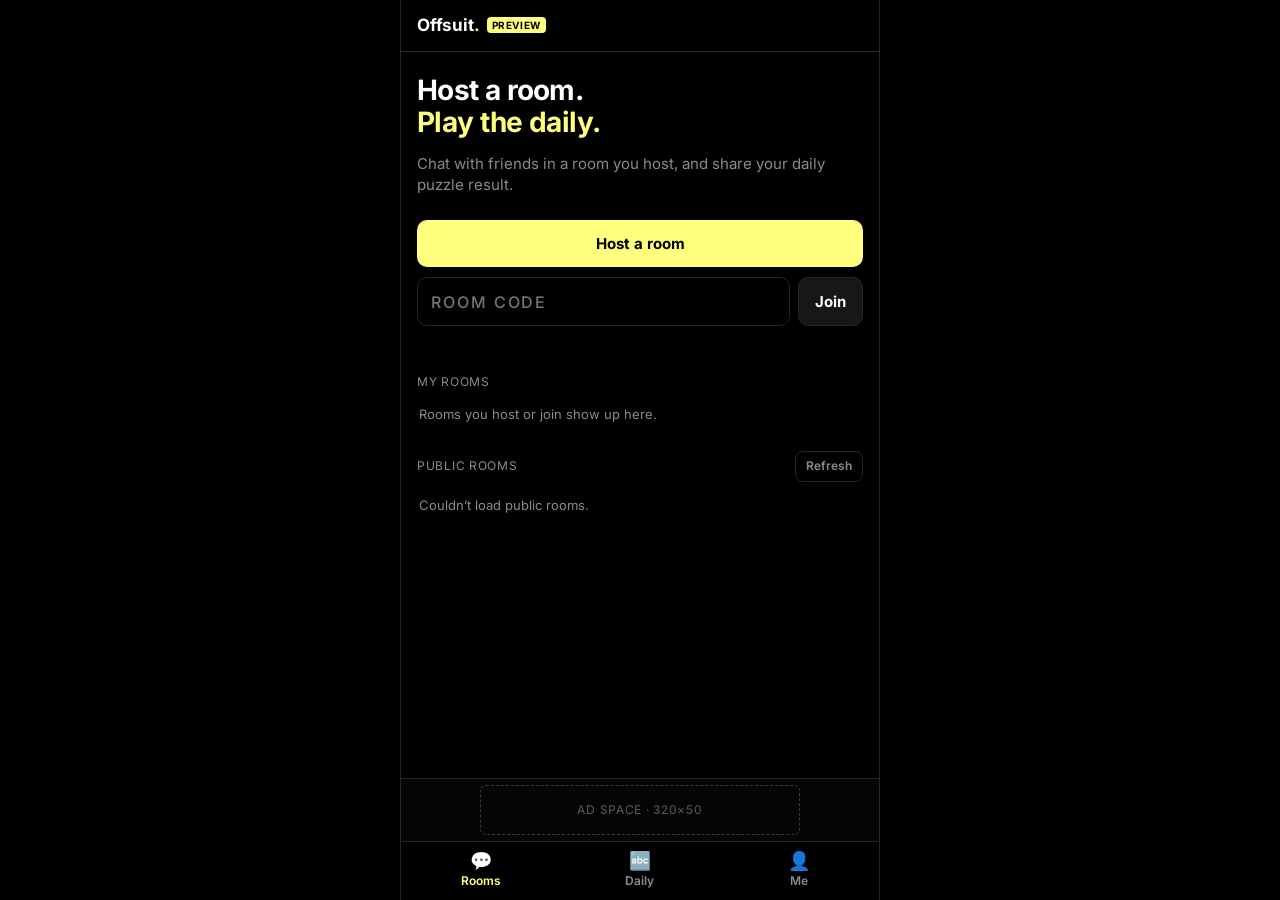
==== app/index.html @ 5cc2814b "Preview app at /app/: mobile-first rooms (host with 6-char code, join by code/link, host badge, loca" ====
<!doctype html>
<html lang="en">
<head>
<meta charset="utf-8">
<meta name="viewport" content="width=device-width, initial-scale=1, viewport-fit=cover">
<meta name="theme-color" content="#000000">
<meta name="apple-mobile-web-app-capable" content="yes">
<meta name="mobile-web-app-capable" content="yes">
<meta name="apple-mobile-web-app-status-bar-style" content="black-translucent">
<meta name="apple-mobile-web-app-title" content="Offsuit">
<meta name="robots" content="noindex">
<title>Offsuit · Rooms & Daily (preview)</title>
<link rel="stylesheet" href="app.css">
</head>
<body>
<div class="app" id="app">
  <header class="top">
    <div class="brand">Offsuit<span>.</span> <em class="pv">preview</em></div>
    <div class="status" id="status"></div>
  </header>

  <main>
    <!-- Rooms (home) -->
    <section class="view" id="vRooms">
      <div class="pad">
        <h1 class="hero">Host a room.<br><span class="acc">Play the daily.</span></h1>
        <p class="muted">Chat with friends in a room you host, and share your daily puzzle result.</p>
        <button class="btn" id="hostBtn" type="button">Host a room</button>
        <form class="joinRow" id="quickJoin" autocomplete="off">
          <input id="quickCode" class="code" maxlength="7" placeholder="ROOM CODE" aria-label="Room code" autocapitalize="characters" spellcheck="false">
          <button class="btn alt" type="submit">Join</button>
        </form>
        <div class="err" id="quickErr"></div>
        <div class="sectH"><span>My rooms</span></div>
        <div class="list" id="myRooms"></div>
        <div class="sectH"><span>Public rooms</span><button class="chip" id="refreshPub" type="button">Refresh</button></div>
        <div class="list" id="pubRooms"><div class="empty">Loading…</div></div>
      </div>
    </section>

    <!-- Host flow -->
    <section class="view" id="vHost">
      <div class="pad">
        <button class="back" data-go="#/" type="button">‹ Back</button>
        <div id="hostForm">
          <h2>Host a room</h2>
          <form id="hostF" autocomplete="off">
            <label for="hostName">Your name</label><input id="hostName" maxlength="24" autocomplete="nickname" placeholder="e.g. Minh">
            <label for="hostTitle">Room name <span class="muted">(optional)</span></label><input id="hostTitle" maxlength="40" placeholder="Friday crew">
            <label class="check"><input type="checkbox" id="hostPub"> List publicly — anyone can find it and join</label>
            <button class="btn" id="hostGo" type="submit">Create room</button>
            <div class="err" id="hostErr"></div>
          </form>
          <p class="muted small">You get a 6-character code. The code is the key: messages are end-to-end encrypted with it, so only people with the code can read the room.</p>
        </div>
        <div id="hostDone" hidden>
          <h2>Your room is ready</h2>
          <p class="muted" id="hostDoneTitle"></p>
          <div class="bigcode" id="bigCode"></div>
          <div class="row2"><button class="btn" id="shareRoom" type="button">Share invite</button><button class="btn alt" id="copyLink" type="button">Copy link</button></div>
          <button class="btn alt full" id="copyCode" type="button">Copy code</button>
          <button class="btn full" id="enterRoom" type="button">Enter room</button>
        </div>
      </div>
    </section>

    <!-- Join flow -->
    <section class="view" id="vJoin">
      <div class="pad">
        <button class="back" data-go="#/" type="button">‹ Back</button>
        <h2>Join a room</h2>
        <form id="joinF" autocomplete="off">
          <label for="joinCode">Room code</label><input id="joinCode" class="code" maxlength="7" placeholder="ABC234" autocapitalize="characters" spellcheck="false">
          <label for="joinName">Your name</label><input id="joinName" maxlength="24" autocomplete="nickname" placeholder="e.g. Minh">
          <button class="btn" id="joinGo" type="submit">Join</button>
          <div class="err" id="joinErr"></div>
        </form>
      </div>
    </section>

    <!-- Room -->
    <section class="view" id="vRoom">
      <div class="roomBar">
        <button class="back" data-go="#/" type="button" aria-label="Back to rooms">‹</button>
        <div class="rt"><b id="roomTitle"></b><span class="muted small" id="roomSub"></span></div>
        <button class="chip" id="roomShare" type="button">Invite</button>
      </div>
      <div class="msgs" id="msgs" aria-live="polite"></div>
      <form class="composer" id="sendF" autocomplete="off"><input id="text" maxlength="1000" placeholder="Message"><button class="btn" type="submit">Send</button></form>
    </section>

    <!-- Daily -->
    <section class="view" id="vDaily"><div id="wordle" class="wl"></div></section>

    <!-- Me -->
    <section class="view" id="vMe">
      <div class="pad">
        <h2>Profile</h2>
        <label for="meName">Name</label>
        <div class="joinRow"><input id="meName" maxlength="24" autocomplete="nickname"><button class="btn alt" id="meSave" type="button">Save</button></div>
        <div class="kv"><span>Plan</span><b id="mePlan">Free</b></div>
        <div class="kv"><span>Device id</span><code id="meId"></code></div>
        <div class="kv"><span>Since</span><span id="meSince"></span></div>
        <div class="card soft">
          <b>Premium — coming later</b>
          <p class="muted small">Keep your username (reserved for you) and your chat history across devices. Today your name and history live only on this device: the relay keeps messages for about 12 hours, and this device keeps the last 300 per room.</p>
        </div>
        <div class="sectH"><span>On this device</span></div>
        <div class="kv"><span>Rooms</span><b id="meRooms">0</b></div>
        <div class="kv"><span>Saved messages</span><b id="meMsgs">0</b></div>
        <button class="btn alt full" id="meClear" type="button">Clear chat history on this device</button>
      </div>
    </section>
  </main>

  <div class="ad" id="ad" aria-label="Advertisement placeholder"><span>Ad space · 320×50</span></div>
  <nav class="tabs" id="tabs">
    <a href="#/" data-tab="rooms"><span class="ic">💬</span>Rooms</a>
    <a href="#/daily" data-tab="daily"><span class="ic">🔤</span>Daily</a>
    <a href="#/me" data-tab="me"><span class="ic">👤</span>Me</a>
  </nav>
</div>

<div class="sheet-bg" id="picker"><div class="sheet" role="dialog" aria-labelledby="pkTitle">
  <div class="sheet-h"><b id="pkTitle">Share result to…</b><button class="chip" id="pkClose" type="button">Close</button></div>
  <div id="pkPrev"></div>
  <div class="list" id="pkList"></div>
  <div class="err" id="pkErr"></div>
</div></div>
<div class="toast" id="toast" role="status"><span id="toastText"></span><button class="chip acc" id="toastBtn" type="button" hidden></button></div>

<script type="module" src="js/app.js"></script>
</body>
</html>
---- app/app.css ----
@font-face{font-family:"Inter";font-style:normal;font-weight:100 900;font-display:swap;src:url("../fonts/inter-latin.woff2") format("woff2")}
:root{--bg:#000;--panel:#171717;--border:#262626;--text:#fff;--muted:#8A8A8A;--accent:#FFFF7D;--green:#4E9A5A;--yellow:#C9B458;--grey:#3A3A3C;
  --sat:env(safe-area-inset-top,0px);--sab:env(safe-area-inset-bottom,0px)}
*{box-sizing:border-box;-webkit-tap-highlight-color:transparent}
html,body{height:100%;margin:0;background:var(--bg);overscroll-behavior:none}
body{color:var(--text);font:15px/1.4 Inter,system-ui,-apple-system,"Segoe UI",Roboto,sans-serif;-webkit-font-smoothing:antialiased;overflow:hidden}
button{font:inherit;cursor:pointer}
input{width:100%;background:#000;color:var(--text);border:1px solid var(--border);border-radius:10px;padding:12px 13px;font:inherit;font-size:16px;outline:none}
input:focus{border-color:var(--accent)}
label{display:block;font-size:12px;color:var(--muted);margin:12px 0 6px}
h1,h2{margin:0}
h2{font-size:20px;margin:6px 0 4px}
.muted{color:var(--muted)} .small{font-size:12px} .acc{color:var(--accent)}
.empty{color:var(--muted);font-size:13px;padding:6px 2px}
.err{color:#ff8a8a;font-size:13px;min-height:18px;margin-top:8px}

/* phone-width column, centred on desktop */
.app{position:relative;height:100vh;height:100dvh;max-width:480px;margin:0 auto;display:flex;flex-direction:column;background:var(--bg);border-left:1px solid var(--border);border-right:1px solid var(--border)}
@media (max-width:480px){.app{border:0}}
.top{flex:none;display:flex;align-items:center;justify-content:space-between;height:calc(52px + var(--sat));padding:var(--sat) 16px 0;border-bottom:1px solid var(--border)}
.brand{font-weight:700;font-size:17px;letter-spacing:-.01em}
.brand span{color:var(--accent)}
.pv{font-style:normal;font-size:10px;font-weight:700;color:#000;background:var(--accent);border-radius:4px;padding:2px 5px;margin-left:4px;vertical-align:2px;text-transform:uppercase;letter-spacing:.06em}
.status{font-size:12px;color:var(--muted);display:flex;align-items:center;gap:6px}
.status .dot{width:7px;height:7px;border-radius:50%;background:#555}.status .dot.on{background:var(--accent)}
main{flex:1;min-height:0;position:relative}
.view{display:none;position:absolute;inset:0;flex-direction:column;overflow-y:auto}
.view.on{display:flex}
.pad{padding:18px 16px 24px}

.btn{display:inline-flex;align-items:center;justify-content:center;gap:6px;background:var(--accent);color:#000;border:0;border-radius:10px;padding:13px 16px;font-weight:700;font-size:15px}
.btn.alt{background:var(--panel);color:var(--text);border:1px solid var(--border)}
.btn:disabled{opacity:.5}
.btn.full,#hostBtn,#hostGo,#joinGo{width:100%;margin-top:10px}
.chip{background:none;border:1px solid var(--border);color:var(--muted);border-radius:8px;padding:6px 10px;font-size:12px;font-weight:600}
.chip.acc{color:#000;background:var(--accent);border-color:var(--accent)}
.back{background:none;border:0;color:var(--muted);font-weight:600;padding:4px 0;margin-bottom:6px;font-size:15px}
.hero{font-size:28px;line-height:1.15;letter-spacing:-.02em;margin:4px 0 8px}
.joinRow{display:flex;gap:8px;margin-top:10px}
.joinRow .btn{flex:none}
.code{text-transform:uppercase;letter-spacing:.22em;font-weight:700}
.code::placeholder{letter-spacing:.12em;font-weight:500}
.check{display:flex;align-items:center;gap:8px;color:var(--text);font-size:14px;margin:14px 0 2px}
.check input{width:18px;height:18px;accent-color:var(--accent);margin:0}
.sectH{display:flex;justify-content:space-between;align-items:center;font-size:12px;color:var(--muted);text-transform:uppercase;letter-spacing:.06em;margin:22px 0 8px}
.list{display:flex;flex-direction:column;gap:8px}
.item{display:flex;align-items:center;gap:10px;width:100%;text-align:left;background:var(--panel);border:1px solid var(--border);border-radius:12px;padding:11px 12px;color:var(--text)}
.item .av{flex:none;width:36px;height:36px;border-radius:10px;background:#000;border:1px solid var(--border);display:flex;align-items:center;justify-content:center;font-weight:800;color:var(--accent);font-size:14px}
.item .mid{flex:1;min-width:0}
.item .mid b{display:block;font-weight:600;white-space:nowrap;overflow:hidden;text-overflow:ellipsis}
.item .mid > span{display:block;color:var(--muted);font-size:12px;white-space:nowrap;overflow:hidden;text-overflow:ellipsis}
.item .rt{flex:none;color:var(--muted);font-size:11px;text-align:right}
.item.sel{border-color:var(--accent)}
.badge{display:inline-block;font-size:10px;font-weight:800;color:#000;background:var(--accent);border-radius:4px;padding:1px 5px;margin-left:5px;vertical-align:1px;text-transform:uppercase;letter-spacing:.04em}
.bigcode{font-size:40px;font-weight:800;letter-spacing:.18em;text-align:center;background:var(--panel);border:1px solid var(--border);border-radius:14px;padding:18px 0 18px .18em;margin:14px 0}
.row2{display:flex;gap:8px}.row2 .btn{flex:1}
.kv{display:flex;justify-content:space-between;gap:10px;padding:10px 0;border-bottom:1px solid var(--border);font-size:14px}
.kv span{color:var(--muted)} .kv code{color:var(--text);font-size:12px}
.card.soft{background:var(--panel);border:1px solid var(--border);border-radius:12px;padding:12px 14px;margin:16px 0 0}
.card.soft p{margin:6px 0 0}

/* room */
.roomBar{flex:none;display:flex;align-items:center;gap:8px;padding:8px 12px;border-bottom:1px solid var(--border)}
.roomBar .back{margin:0;font-size:26px;line-height:1;padding:0 6px}
.roomBar .rt{flex:1;min-width:0;display:flex;flex-direction:column}
.roomBar .rt b{white-space:nowrap;overflow:hidden;text-overflow:ellipsis}
.msgs{flex:1;min-height:0;overflow-y:auto;padding:14px 12px;display:flex;flex-direction:column;gap:10px}
.msg{max-width:84%;align-self:flex-start}
.msg.me{align-self:flex-end;text-align:right}
.meta{font-size:12px;color:var(--muted);margin-bottom:3px}
.meta b{color:var(--text);font-weight:600}
.msg.me .meta b{color:var(--accent)}
.bubble{display:inline-block;text-align:left;background:var(--panel);border:1px solid var(--border);border-radius:14px;padding:9px 12px;white-space:pre-wrap;overflow-wrap:anywhere}
.msg.me .bubble{background:#1f1f0f;border-color:#3a3a1e}
.sys{align-self:center;color:var(--muted);font-size:12px;text-align:center}
.sys.old{opacity:.7}
.composer{flex:none;display:flex;gap:8px;padding:10px 12px calc(10px + var(--sab));border-top:1px solid var(--border)}
.composer .btn{padding:10px 16px}
.rcard{min-width:210px}
.rcard .h{font-weight:700;margin-bottom:2px}
.rcard .s{color:var(--muted);font-size:12px;margin-bottom:4px}
.rcard .g{white-space:pre;line-height:1.15;font-size:15px;margin:2px 0 6px}
.rcard .kvs{display:flex;gap:14px}
.rcard .kvs div{display:flex;flex-direction:column}
.rcard .kvs b{font-size:16px} .rcard .kvs span{font-size:11px;color:var(--muted)}

/* ad placeholder: fixed spot above the tab bar (no ad code) */
.ad{flex:none;display:flex;justify-content:center;padding:6px 0;border-top:1px solid var(--border);background:#050505}
.ad span{width:320px;height:50px;display:flex;align-items:center;justify-content:center;border:1px dashed #3a3a3a;border-radius:6px;color:#5a5a5a;font-size:12px;letter-spacing:.06em;text-transform:uppercase}
.tabs{flex:none;display:flex;border-top:1px solid var(--border);padding-bottom:var(--sab);background:var(--bg)}
.tabs a{flex:1;display:flex;flex-direction:column;align-items:center;gap:2px;padding:9px 0 10px;color:var(--muted);text-decoration:none;font-size:12px;font-weight:600}
.tabs a .ic{font-size:18px;line-height:1.1}
.tabs a.on{color:var(--accent)}
body.in-room .tabs,body.in-room .ad{display:none}

/* sheets & toast */
.sheet-bg{position:fixed;inset:0;z-index:40;background:rgba(0,0,0,.65);display:none;align-items:flex-end;justify-content:center}
.sheet-bg.on{display:flex}
.sheet{width:100%;max-width:480px;max-height:88%;overflow-y:auto;background:var(--panel);border:1px solid var(--border);border-radius:16px 16px 0 0;padding:14px 16px calc(18px + var(--sab))}
.sheet-h{display:flex;justify-content:space-between;align-items:center;margin-bottom:10px;font-size:16px}
.sheet .item{background:#000}
#pkPrev{margin-bottom:12px}
.toast{position:fixed;left:50%;transform:translateX(-50%);bottom:calc(150px + var(--sab));z-index:50;display:none;align-items:center;gap:10px;background:var(--panel);border:1px solid var(--accent);border-radius:12px;padding:9px 10px 9px 14px;font-size:14px;max-width:92%;box-shadow:0 8px 30px rgba(0,0,0,.6)}
.toast.on{display:flex}
.toast button{white-space:nowrap}

/* wordle */
.wl{flex:1;min-height:0;display:flex;flex-direction:column}
.wl-head{flex:none;display:flex;justify-content:space-between;align-items:center;padding:10px 14px}
.wl-board{flex:1;min-height:0;display:flex;align-items:center;justify-content:center;padding:4px 10px}
.wl-grid{display:grid;grid-template-rows:repeat(6,1fr);gap:5px;height:min(100%,calc((min(100vw,480px) - 60px) * 1.2));max-height:360px;aspect-ratio:5/6}
.wl-row{display:grid;grid-template-columns:repeat(5,1fr);gap:5px}
.wl-row.shake{animation:shake .45s}
@keyframes shake{10%,90%{transform:translateX(-2px)}20%,80%{transform:translateX(4px)}30%,50%,70%{transform:translateX(-7px)}40%,60%{transform:translateX(7px)}}
.wl-tile{display:flex;align-items:center;justify-content:center;border:2px solid var(--border);border-radius:6px;font-weight:800;font-size:clamp(18px,6vw,28px);text-transform:uppercase}
.wl-tile.filled{border-color:#4a4a4a}
.wl-tile.correct,.wl-tile.present,.wl-tile.absent{border-color:transparent;animation:flip .45s ease both}
.wl-tile.correct{background:var(--green)} .wl-tile.present{background:var(--yellow);color:#000} .wl-tile.absent{background:var(--grey)}
@keyframes flip{0%{transform:rotateX(0)}50%{transform:rotateX(90deg)}100%{transform:rotateX(0)}}
.wl-kb{flex:none;padding:6px 5px 8px;display:flex;flex-direction:column;gap:6px}
.wl-kr{display:flex;gap:5px;justify-content:center}
.wl-key{flex:1;max-width:44px;height:52px;border-radius:6px;background:var(--panel);border:1px solid var(--border);color:var(--text);font-weight:700;font-size:15px;text-transform:uppercase;padding:0;touch-action:manipulation}
.wl-key.wide{max-width:66px;flex:1.5;font-size:12px;text-transform:none}
.wl-key.correct{background:var(--green);border-color:var(--green)} .wl-key.present{background:var(--yellow);border-color:var(--yellow);color:#000} .wl-key.absent{background:#111;color:#555;border-color:#1c1c1c}
.wl-stats{display:grid;grid-template-columns:repeat(4,1fr);gap:6px;text-align:center;margin:12px 0}
.wl-stats b{display:block;font-size:26px} .wl-stats span{font-size:11px;color:var(--muted)}
.wl-dist{display:flex;flex-direction:column;gap:4px;margin-bottom:14px}
.bar{display:flex;align-items:center;gap:6px;font-size:13px}
.bar i{font-style:normal;background:var(--grey);padding:2px 6px;border-radius:3px;min-width:22px;text-align:right;font-size:12px;font-weight:700}
.bar i.hl{background:var(--accent);color:#000}
#wlShare{width:100%}
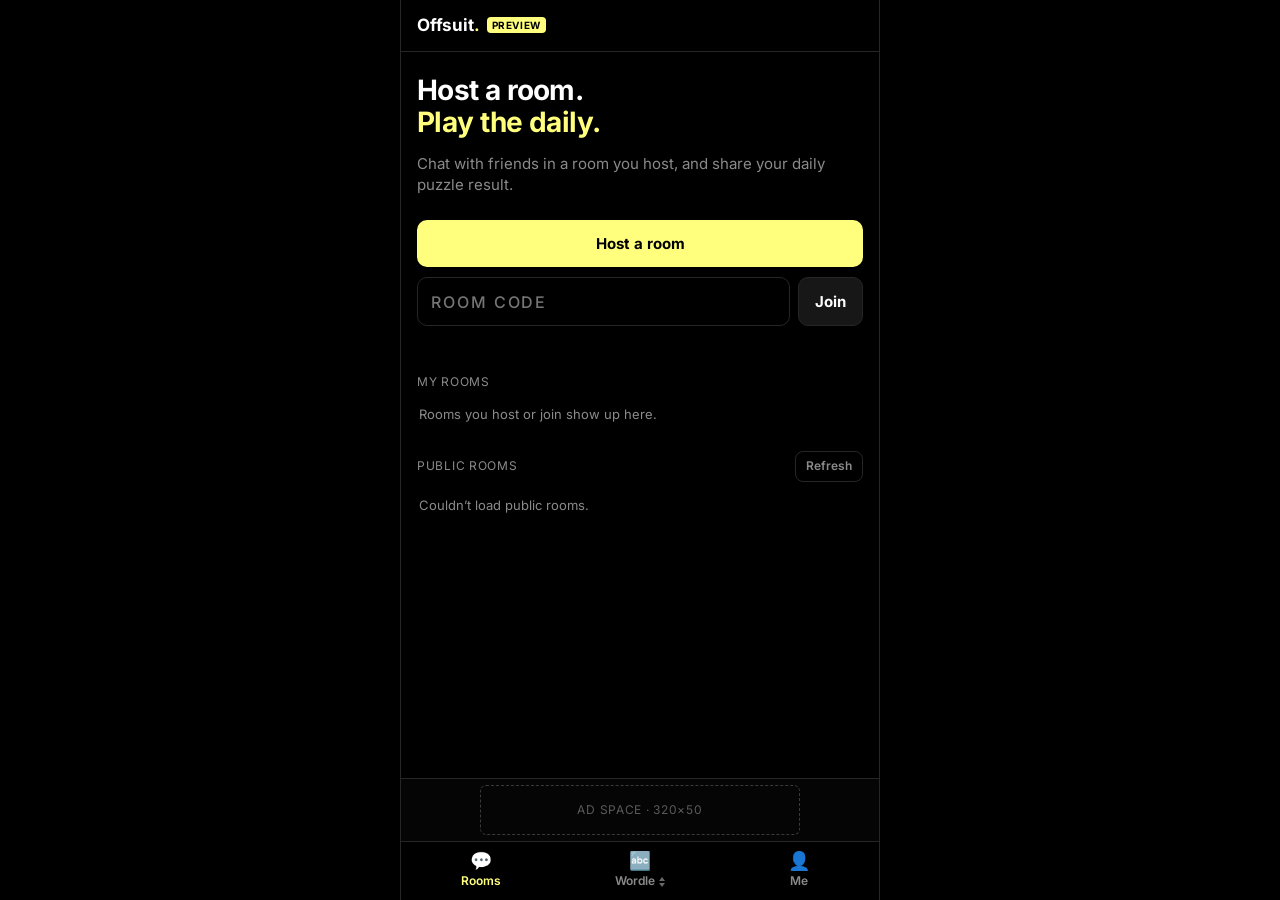
==== commit 75ebbbca: "app: Daily tab becomes the game picker; Wordle spacing fixes" ====
--- a/app/index.html
+++ b/app/index.html
@@ -90,7 +90,10 @@
     </section>
 
     <!-- Daily -->
-    <section class="view" id="vDaily"><div id="wordle" class="wl"></div></section>
+    <section class="view" id="vDaily">
+      <div id="wordle" class="wl"></div>
+      <div id="flappyBox" class="fl" hidden><div class="ghead"><div class="gt"><b>Flappy</b> <span class="muted" id="flBar"></span></div><button class="chip" id="flShare" type="button">Share</button></div></div>
+    </section>
 
     <!-- Me -->
     <section class="view" id="vMe">
@@ -116,11 +119,16 @@
   <div class="ad" id="ad" aria-label="Advertisement placeholder"><span>Ad space · 320×50</span></div>
   <nav class="tabs" id="tabs">
     <a href="#/" data-tab="rooms"><span class="ic">💬</span>Rooms</a>
-    <a href="#/daily" data-tab="daily"><span class="ic">🔤</span>Daily</a>
+    <a href="#/daily" data-tab="daily" id="dailyTab" aria-haspopup="listbox" aria-label="Daily game (tap again to switch game)"><span class="ic" id="dailyIc">🔤</span><span class="lb"><span id="dailyLbl">Wordle</span><i class="chev" aria-hidden="true"></i></span></a>
     <a href="#/me" data-tab="me"><span class="ic">👤</span>Me</a>
   </nav>
 </div>
 
+<div class="gpick-bg" id="gpickBg"></div>
+<div class="gpick" id="gpick" role="listbox" aria-label="Choose the daily game">
+  <div class="gpick-h">Daily game</div>
+  <div class="gpick-list" id="gpickList"></div>
+</div>
 <div class="sheet-bg" id="picker"><div class="sheet" role="dialog" aria-labelledby="pkTitle">
   <div class="sheet-h"><b id="pkTitle">Share result to…</b><button class="chip" id="pkClose" type="button">Close</button></div>
   <div id="pkPrev"></div>
--- a/app/app.css
+++ b/app/app.css
@@ -88,7 +88,7 @@
 .ad{flex:none;display:flex;justify-content:center;padding:6px 0;border-top:1px solid var(--border);background:#050505}
 .ad span{width:320px;height:50px;display:flex;align-items:center;justify-content:center;border:1px dashed #3a3a3a;border-radius:6px;color:#5a5a5a;font-size:12px;letter-spacing:.06em;text-transform:uppercase}
 .tabs{flex:none;display:flex;border-top:1px solid var(--border);padding-bottom:var(--sab);background:var(--bg)}
-.tabs a{flex:1;display:flex;flex-direction:column;align-items:center;gap:2px;padding:9px 0 10px;color:var(--muted);text-decoration:none;font-size:12px;font-weight:600}
+.tabs a{-webkit-touch-callout:none;-webkit-user-select:none;user-select:none;touch-action:none;flex:1;display:flex;flex-direction:column;align-items:center;gap:2px;padding:9px 0 10px;color:var(--muted);text-decoration:none;font-size:12px;font-weight:600}
 .tabs a .ic{font-size:18px;line-height:1.1}
 .tabs a.on{color:var(--accent)}
 body.in-room .tabs,body.in-room .ad{display:none}
@@ -104,24 +104,6 @@
 .toast.on{display:flex}
 .toast button{white-space:nowrap}
 
-/* wordle */
-.wl{flex:1;min-height:0;display:flex;flex-direction:column}
-.wl-head{flex:none;display:flex;justify-content:space-between;align-items:center;padding:10px 14px}
-.wl-board{flex:1;min-height:0;display:flex;align-items:center;justify-content:center;padding:4px 10px}
-.wl-grid{display:grid;grid-template-rows:repeat(6,1fr);gap:5px;height:min(100%,calc((min(100vw,480px) - 60px) * 1.2));max-height:360px;aspect-ratio:5/6}
-.wl-row{display:grid;grid-template-columns:repeat(5,1fr);gap:5px}
-.wl-row.shake{animation:shake .45s}
-@keyframes shake{10%,90%{transform:translateX(-2px)}20%,80%{transform:translateX(4px)}30%,50%,70%{transform:translateX(-7px)}40%,60%{transform:translateX(7px)}}
-.wl-tile{display:flex;align-items:center;justify-content:center;border:2px solid var(--border);border-radius:6px;font-weight:800;font-size:clamp(18px,6vw,28px);text-transform:uppercase}
-.wl-tile.filled{border-color:#4a4a4a}
-.wl-tile.correct,.wl-tile.present,.wl-tile.absent{border-color:transparent;animation:flip .45s ease both}
-.wl-tile.correct{background:var(--green)} .wl-tile.present{background:var(--yellow);color:#000} .wl-tile.absent{background:var(--grey)}
-@keyframes flip{0%{transform:rotateX(0)}50%{transform:rotateX(90deg)}100%{transform:rotateX(0)}}
-.wl-kb{flex:none;padding:6px 5px 8px;display:flex;flex-direction:column;gap:6px}
-.wl-kr{display:flex;gap:5px;justify-content:center}
-.wl-key{flex:1;max-width:44px;height:52px;border-radius:6px;background:var(--panel);border:1px solid var(--border);color:var(--text);font-weight:700;font-size:15px;text-transform:uppercase;padding:0;touch-action:manipulation}
-.wl-key.wide{max-width:66px;flex:1.5;font-size:12px;text-transform:none}
-.wl-key.correct{background:var(--green);border-color:var(--green)} .wl-key.present{background:var(--yellow);border-color:var(--yellow);color:#000} .wl-key.absent{background:#111;color:#555;border-color:#1c1c1c}
 .wl-stats{display:grid;grid-template-columns:repeat(4,1fr);gap:6px;text-align:center;margin:12px 0}
 .wl-stats b{display:block;font-size:26px} .wl-stats span{font-size:11px;color:var(--muted)}
 .wl-dist{display:flex;flex-direction:column;gap:4px;margin-bottom:14px}
@@ -129,3 +111,67 @@
 .bar i{font-style:normal;background:var(--grey);padding:2px 6px;border-radius:3px;min-width:22px;text-align:right;font-size:12px;font-weight:700}
 .bar i.hl{background:var(--accent);color:#000}
 #wlShare{width:100%}
+
+
+/* ---- daily games: slim header shared by Wordle and Flappy ---- */
+.ghead{flex:none;display:flex;justify-content:space-between;align-items:center;gap:10px;height:44px;padding:0 16px;border-bottom:1px solid var(--border)}
+.ghead .gt{min-width:0;white-space:nowrap;overflow:hidden;text-overflow:ellipsis;font-size:14px}
+.ghead .gt b{font-size:15px;margin-right:4px}
+
+/* ---- wordle ---- */
+.wl{flex:1;min-height:0;display:flex;flex-direction:column}
+.wl[hidden]{display:none}
+/* the board fills whatever height is left and stays square-tiled and centred */
+.wl-board{flex:1;min-height:0;display:flex;align-items:center;justify-content:center;padding:12px 16px;container-type:size}
+.wl-grid{--gap:6px;width:min(100cqw,calc((100cqh - 5 * var(--gap)) * 5 / 6 + 4 * var(--gap)),330px);display:grid;grid-template-rows:repeat(6,auto);gap:var(--gap);container-type:inline-size}
+.wl-row{display:grid;grid-template-columns:repeat(5,1fr);gap:var(--gap)}
+.wl-row.shake{animation:shake .45s}
+@keyframes shake{10%,90%{transform:translateX(-2px)}20%,80%{transform:translateX(4px)}30%,50%,70%{transform:translateX(-7px)}40%,60%{transform:translateX(7px)}}
+.wl-tile{aspect-ratio:1;display:flex;align-items:center;justify-content:center;border:2px solid var(--border);border-radius:6px;font-weight:800;font-size:calc((100cqw - 24px) / 5 * .5);line-height:1;text-transform:uppercase}
+.wl-tile.filled{border-color:#4a4a4a}
+.wl-tile.correct,.wl-tile.present,.wl-tile.absent{border-color:transparent;animation:flip .45s ease both}
+.wl-tile.correct{background:var(--green)} .wl-tile.present{background:var(--yellow);color:#000} .wl-tile.absent{background:var(--grey)}
+@keyframes flip{0%{transform:rotateX(0)}50%{transform:rotateX(90deg)}100%{transform:rotateX(0)}}
+/* keyboard: full width, even 6px gaps */
+.wl-kb{flex:none;display:flex;flex-direction:column;gap:6px;padding:4px 6px 10px}
+.wl-kr{display:flex;gap:6px}
+.wl-half{flex:.5}
+.wl-key{flex:1;min-width:0;height:clamp(40px,7.2vh,56px);border-radius:6px;background:var(--panel);border:1px solid var(--border);color:var(--text);font-weight:700;font-size:15px;text-transform:uppercase;padding:0;touch-action:manipulation}
+.wl-key.wide{flex:1.5;font-size:12px;text-transform:none}
+.wl-key.correct{background:var(--green);border-color:var(--green)} .wl-key.present{background:var(--yellow);border-color:var(--yellow);color:#000} .wl-key.absent{background:#111;color:#555;border-color:#1c1c1c}
+
+/* ---- flappy ---- */
+.fl{flex:1;min-height:0;display:flex;flex-direction:column}
+.fl[hidden]{display:none}
+.fl-frame{flex:1;min-height:0;width:100%;border:0;display:block;background:#000}
+body.flappy-on .ad{display:none} /* Flappy gets the full height */
+
+/* ---- Daily tab = game picker ---- */
+.tabs{position:relative;z-index:46}
+.tabs a .lb{display:flex;align-items:center;gap:3px}
+.chev{display:inline-flex;flex-direction:column;gap:2px;opacity:.75;margin-left:1px}
+.chev::before,.chev::after{content:"";width:0;height:0;border-left:3.5px solid transparent;border-right:3.5px solid transparent}
+.chev::before{border-bottom:4px solid currentColor}
+.chev::after{border-top:4px solid currentColor}
+.tabs a.on .chev{opacity:1}
+.gpick-bg{position:fixed;inset:0;z-index:44;display:none}
+.gpick-bg.on{display:block}
+.gpick{position:fixed;z-index:47;display:none;width:200px;background:var(--panel);border:1px solid var(--border);border-radius:14px;box-shadow:0 10px 40px rgba(0,0,0,.7);padding:6px;transform-origin:bottom center}
+.gpick.on{display:block;animation:rise .16s ease-out}
+@keyframes rise{from{opacity:0;transform:translateY(10px) scale(.96)}to{opacity:1;transform:none}}
+.gpick-h{font-size:11px;color:var(--muted);text-transform:uppercase;letter-spacing:.06em;padding:6px 10px 4px}
+.gpick-list{max-height:170px;overflow-y:auto;scroll-snap-type:y mandatory;overscroll-behavior:contain}
+.gopt{scroll-snap-align:center;display:flex;align-items:center;gap:10px;width:100%;height:52px;background:none;border:0;border-radius:10px;color:var(--text);padding:0 10px;text-align:left;font-weight:600}
+.gopt .gi{font-size:22px}
+.gopt small{display:block;color:var(--muted);font-size:11px;font-weight:500}
+.gopt.on{background:#000;color:var(--accent);box-shadow:inset 0 0 0 1px #3a3a1e}
+.gopt:disabled{opacity:.4}
+
+/* short phones (iPhone SE 1st gen etc.): give the board every pixel we can */
+@media (max-height:640px){
+  .ghead{height:38px}
+  .wl-board{padding:8px 16px}
+  .wl-grid{--gap:5px}
+  .wl-kb{gap:6px;padding:2px 6px 6px}
+  .wl-key{height:38px}
+}
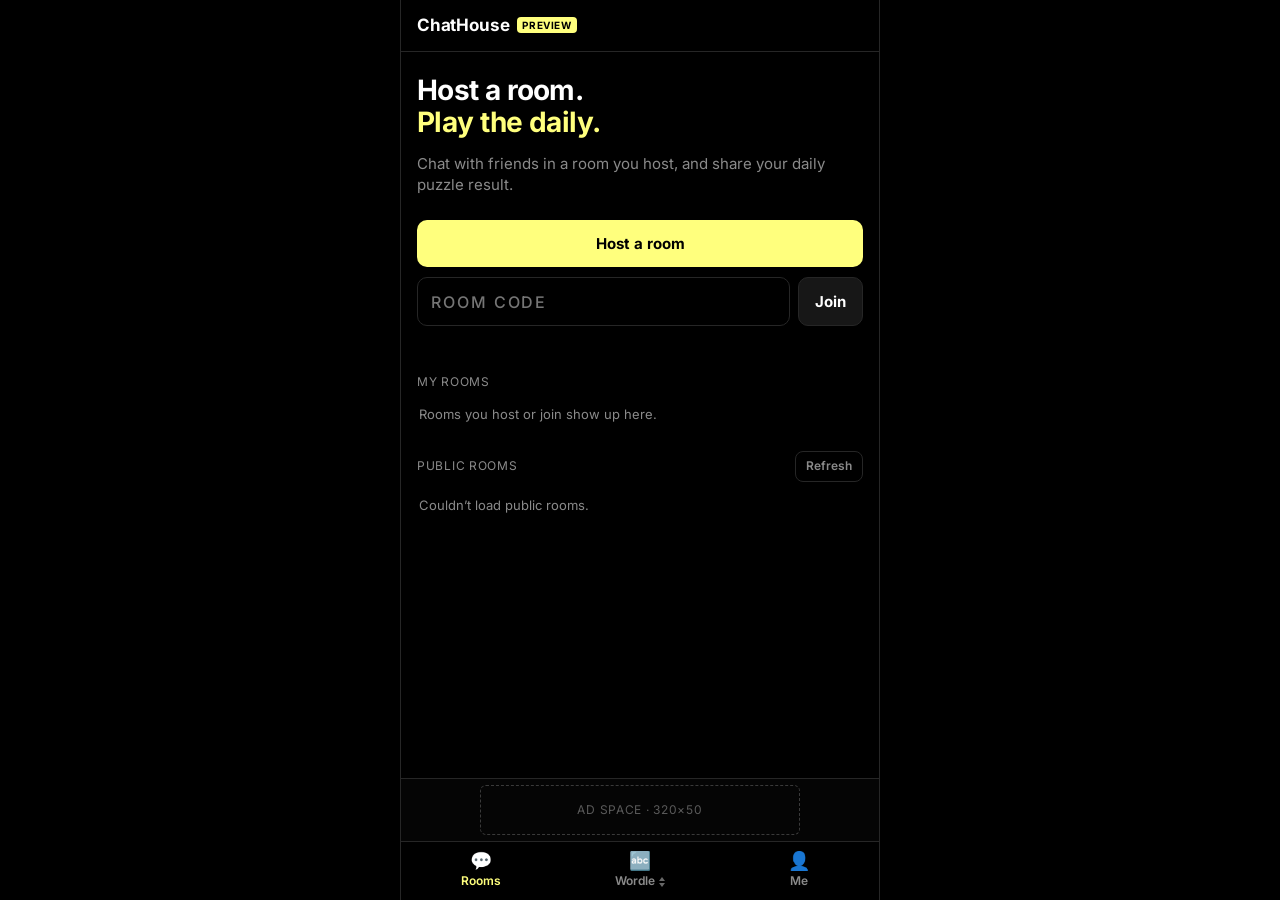
==== commit bd47a3d7: "app: rebrand preview to ChatHouse (text only; theme unchanged)" ====
--- a/app/index.html
+++ b/app/index.html
@@ -7,15 +7,20 @@
 <meta name="apple-mobile-web-app-capable" content="yes">
 <meta name="mobile-web-app-capable" content="yes">
 <meta name="apple-mobile-web-app-status-bar-style" content="black-translucent">
-<meta name="apple-mobile-web-app-title" content="Offsuit">
+<meta name="apple-mobile-web-app-title" content="ChatHouse">
+<meta name="application-name" content="ChatHouse">
+<meta name="description" content="ChatHouse: host a room, chat with friends and play the daily.">
+<meta property="og:title" content="ChatHouse">
+<meta property="og:description" content="Host a room, chat with friends and play the daily.">
+<meta property="og:type" content="website">
 <meta name="robots" content="noindex">
-<title>Offsuit · Rooms & Daily (preview)</title>
+<title>ChatHouse · Rooms & Daily (preview)</title>
 <link rel="stylesheet" href="app.css">
 </head>
 <body>
 <div class="app" id="app">
   <header class="top">
-    <div class="brand">Offsuit<span>.</span> <em class="pv">preview</em></div>
+    <div class="brand" aria-label="ChatHouse (preview)">ChatHouse <em class="pv">preview</em></div>
     <div class="status" id="status"></div>
   </header>
 
